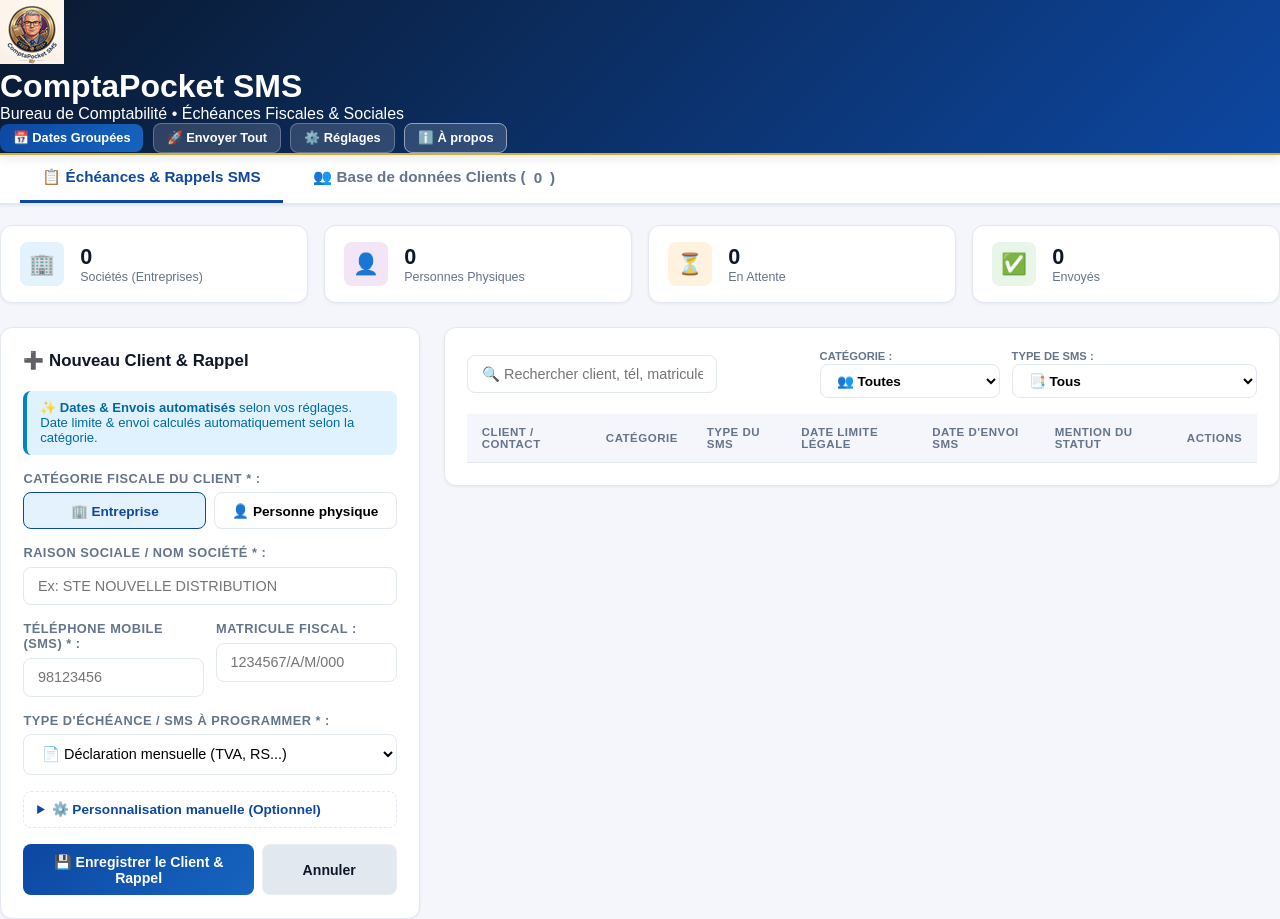
==== pwa/index.html @ 8fafc1f5 "Initial release v1.0.0: ComptaPocket SMS with auto-updates, database backup/restore, clean UI badges" ====
<!DOCTYPE html>
<html lang="fr">
<head>
  <meta charset="UTF-8">
  <meta name="viewport" content="width=device-width, initial-scale=1.0">
  <title>ComptaPocket SMS - Rappels Déclarations & Cotisations</title>
  <meta name="description" content="Application de gestion des échéances fiscales et cotisations CNSS pour bureaux de comptables. Envoi automatique de SMS de rappel aux dates légales fixées.">
  <link rel="icon" type="image/png" href="favicon.png">
  <link rel="manifest" href="manifest.json">
  <meta name="theme-color" content="#0d47a1">
  <link rel="stylesheet" href="styles.css">
  <link rel="apple-touch-icon" href="icons/icon-192.png">
</head>
<body>
  <div class="app-container">
    <!-- Header -->
    <header class="app-header">
      <div class="header-brand">
        <img src="favicon.png" alt="Logo ComptaPocket SMS" class="header-logo">
        <div>
          <h1>ComptaPocket SMS</h1>
          <p id="header-cabinet-name">Bureau de Comptabilité • Échéances Fiscales & Sociales</p>
        </div>
      </div>
      <div class="header-actions">
        <button id="btn-batch-modal" class="btn btn-sm btn-primary" title="Modifier dates d'envoi collectivement">
          📅 Dates Groupées
        </button>
        <button id="btn-send-all" class="btn btn-sm btn-secondary" title="Envoyer tous les SMS en attente">
          🚀 Envoyer Tout
        </button>
        <button id="btn-open-settings" class="btn btn-sm btn-secondary" title="Paramètres du Cabinet">
          ⚙️ Réglages
        </button>
        <button id="btn-open-about" class="btn btn-sm btn-secondary" title="À propos de ComptaPocket SMS" style="border:1px solid #94a3b8;">
          ℹ️ À propos
        </button>
      </div>
    </header>

    <!-- Navigation Tabs Principaux -->
    <nav class="nav-tabs">
      <button class="nav-tab active" id="tab-btn-reminders" onclick="switchMainTab('reminders')">
        📋 Échéances & Rappels SMS
      </button>
      <button class="nav-tab" id="tab-btn-database" onclick="switchMainTab('database')">
        👥 Base de données Clients (<span id="tab-client-count">0</span>)
      </button>
    </nav>

    <!-- ======================================================== -->
    <!-- VUE 1 : ÉCHÉANCES & RAPPELS SMS (Tableau de bord & Envois) -->
    <!-- ======================================================== -->
    <div id="view-reminders">
      <!-- Overview Stats -->
      <section class="stats-grid">
        <div class="stat-card">
          <div class="stat-icon blue">🏢</div>
          <div class="stat-data">
            <h3 id="stat-companies">0</h3>
            <p>Sociétés (Entreprises)</p>
          </div>
        </div>

        <div class="stat-card">
          <div class="stat-icon purple">👤</div>
          <div class="stat-data">
            <h3 id="stat-persons">0</h3>
            <p>Personnes Physiques</p>
          </div>
        </div>

        <div class="stat-card">
          <div class="stat-icon orange">⏳</div>
          <div class="stat-data">
            <h3 id="stat-pending">0</h3>
            <p>En Attente</p>
          </div>
        </div>

        <div class="stat-card">
          <div class="stat-icon green">✅</div>
          <div class="stat-data">
            <h3 id="stat-sent">0</h3>
            <p>Envoyés</p>
          </div>
        </div>
      </section>

      <!-- App Main Grid -->
      <div class="app-grid">
        <!-- Left: Form Card -->
        <section class="card">
          <h2 class="card-title" id="form-title">➕ Nouveau Client & Rappel</h2>

          <!-- Badge Automatisation -->
          <div class="auto-dates-badge" style="background:#e0f2fe; color:#0369a1; padding:0.6rem 0.8rem; border-radius:8px; font-size:0.82rem; margin-bottom:1rem; border-left:4px solid #0284c7;">
            ✨ <strong>Dates & Envois automatisés</strong> selon vos réglages.<br>
            <span id="auto-dates-summary">Date limite & envoi calculés automatiquement selon la catégorie.</span>
          </div>

          <form id="reminder-form">
            <input type="hidden" id="edit-id" value="">

            <!-- Catégorie Fiscale -->
            <div class="form-group">
              <label>Catégorie Fiscale du client * :</label>
              <div class="category-toggle">
                <button type="button" class="category-btn active" id="btn-cat-entreprise" onclick="selectCategory('ENTREPRISE')">
                  🏢 Entreprise
                </button>
                <button type="button" class="category-btn" id="btn-cat-physique" onclick="selectCategory('PERSONNE_PHYSIQUE')">
                  👤 Personne physique
                </button>
              </div>
              <input type="hidden" id="client-category" value="ENTREPRISE">
            </div>

            <!-- Nom Client -->
            <div class="form-group">
              <label for="client-name" id="label-client-name">Raison Sociale / Nom Société * :</label>
              <input type="text" id="client-name" class="form-control" placeholder="Ex: STE NOUVELLE DISTRIBUTION" required>
            </div>

            <!-- Téléphone Mobile & Matricule -->
            <div class="form-row">
              <div class="form-group">
                <label for="client-phone">Téléphone Mobile (SMS) * :</label>
                <input type="tel" id="client-phone" class="form-control" placeholder="98123456" required>
              </div>
              <div class="form-group">
                <label for="client-taxid">Matricule Fiscal :</label>
                <input type="text" id="client-taxid" class="form-control" placeholder="1234567/A/M/000">
              </div>
            </div>

            <!-- Type d'échéance -->
            <div class="form-group">
              <label for="reminder-type">Type d'Échéance / SMS à programmer * :</label>
              <select id="reminder-type" class="form-control" onchange="onTypeOrCategoryChanged()">
                <option value="DECLARATION_MENSUELLE" selected>📄 Déclaration mensuelle (TVA, RS...)</option>
                <option value="CNSS">🛡️ Cotisations CNSS (Trimestrielle)</option>
                <option value="ACOMPTES_PROVISIONNELS">💰 Acomptes provisionnels</option>
                <option value="PACK_COMPLET">⭐ Pack Complet (Mensuelle + CNSS + Acomptes)</option>
                <option value="AUTRE">📌 Autre échéance / rappel</option>
              </select>
            </div>

            <!-- Personnalisation manuelle pliable (Optionnel) -->
            <details id="manual-options-details" style="margin-top:0.75rem; border:1px dashed var(--border); padding:0.6rem 0.8rem; border-radius:8px;">
              <summary style="font-size:0.85rem; font-weight:600; color:var(--primary); cursor:pointer;">
                ⚙️ Personnalisation manuelle (Optionnel)
              </summary>

              <!-- Date limite légale & Date d'envoi SMS -->
              <div class="form-row" style="margin-top:0.6rem;">
                <div class="form-group">
                  <label for="due-date">Date Limite Légale :</label>
                  <input type="date" id="due-date" class="form-control" onchange="onDueDateChanged()">
                </div>
                <div class="form-group">
                  <label for="send-date">Date d'Envoi SMS :</label>
                  <input type="date" id="send-date" class="form-control">
                </div>
              </div>

              <div class="form-row">
                <div class="form-group">
                  <label for="send-time">Heure d'Envoi :</label>
                  <input type="time" id="send-time" class="form-control" value="09:00">
                </div>
                <div class="form-group">
                  <label for="client-email">Email (optionnel) :</label>
                  <input type="email" id="client-email" class="form-control" placeholder="client@domaine.com">
                </div>
              </div>

              <!-- SMS Preview -->
              <div class="form-group" style="margin-top:0.5rem;">
                <div class="sms-preview-card">
                  <div class="sms-preview-header">
                    <span>Aperçu du SMS</span>
                    <span id="sms-char-count">0 caractères</span>
                  </div>
                  <textarea id="sms-text" class="form-control" rows="3" style="background:#1e293b; color:#fff; border:none; resize:vertical; font-size:0.85rem;"></textarea>
                </div>
              </div>
            </details>

            <div style="display: flex; gap: 0.5rem; margin-top: 1rem;">
              <button type="submit" id="btn-submit" class="btn btn-primary" style="flex: 2;">
                💾 Enregistrer le Client & Rappel
              </button>
              <button type="button" id="btn-reset-form" class="btn btn-secondary" style="flex: 1; color: var(--text-main); background: #e2e8f0;">
                Annuler
              </button>
            </div>
          </form>
        </section>

        <!-- Right: Clients List & Table -->
        <section class="card">
          <div class="table-toolbar">
            <input type="text" id="search-input" class="form-control" placeholder="🔍 Rechercher client, tél, matricule..." style="max-width: 250px;">

            <!-- Menus Déroulants : Catégorie & Type de Déclaration -->
            <div style="display: flex; gap: 0.75rem; align-items: center; flex-wrap: wrap;">
              <div style="display:flex; flex-direction:column; gap:2px;">
                <label for="filter-category" style="font-size:0.7rem; font-weight:700; color:var(--text-muted); text-transform:uppercase;">Catégorie :</label>
                <select id="filter-category" class="form-control" style="padding:0.45rem 0.75rem; font-size:0.85rem; font-weight:600; min-width:180px;" onchange="onCategoryFilterChanged(this.value)">
                  <option value="ALL" selected>👥 Toutes</option>
                  <option value="ENTREPRISE">🏢 Sociétés</option>
                  <option value="PERSONNE_PHYSIQUE">👤 Pers. physiques</option>
                </select>
              </div>

              <div style="display:flex; flex-direction:column; gap:2px;">
                <label for="filter-type" style="font-size:0.7rem; font-weight:700; color:var(--text-muted); text-transform:uppercase;">Type de SMS :</label>
                <select id="filter-type" class="form-control" style="padding:0.45rem 0.75rem; font-size:0.85rem; font-weight:600; min-width:210px;" onchange="onTypeFilterChanged(this.value)">
                  <option value="ALL" selected>📑 Tous</option>
                  <option value="DECLARATION_MENSUELLE">📄 DM - Déclaration mensuelle</option>
                  <option value="CNSS">🛡️ Cotisations CNSS</option>
                  <option value="ACOMPTES_PROVISIONNELS">💰 AP - Acompte provisionnel</option>
                  <option value="AUTRE">📌 Autre</option>
                </select>
              </div>
            </div>
          </div>

          <div class="table-container">
            <table class="clients-table">
              <thead>
                <tr>
                  <th>Client / Contact</th>
                  <th>Catégorie</th>
                  <th>Type du SMS</th>
                  <th>Date Limite Légale</th>
                  <th>Date d'Envoi SMS</th>
                  <th>Mention du Statut</th>
                  <th>Actions</th>
                </tr>
              </thead>
              <tbody id="clients-table-body">
                <!-- Dynamically populated via app.js -->
              </tbody>
            </table>
          </div>
        </section>
      </div>
    </div>

    <!-- ======================================================== -->
    <!-- VUE 2 : BASE DE DONNÉES DES CLIENTS (Consultation & Édition) -->
    <!-- ======================================================== -->
    <div id="view-database" style="display: none;">
      <!-- Stats Base Clients -->
      <section class="stats-grid" style="margin-bottom: 1.25rem;">
        <div class="stat-card">
          <div class="stat-icon blue">👥</div>
          <div class="stat-data">
            <h3 id="db-stat-total">0</h3>
            <p>Total Clients Enregistrés</p>
          </div>
        </div>
        <div class="stat-card">
          <div class="stat-icon blue">🏢</div>
          <div class="stat-data">
            <h3 id="db-stat-companies">0</h3>
            <p>Sociétés / Entreprises</p>
          </div>
        </div>
        <div class="stat-card">
          <div class="stat-icon purple">👤</div>
          <div class="stat-data">
            <h3 id="db-stat-persons">0</h3>
            <p>Personnes Physiques</p>
          </div>
        </div>
      </section>

      <!-- Barre d'outils et recherche -->
      <section class="card">
        <div style="display: flex; justify-content: space-between; align-items: center; flex-wrap: wrap; gap: 1rem; margin-bottom: 1rem;">
          <div style="display: flex; gap: 0.75rem; align-items: center; flex-wrap: wrap; flex: 1;">
            <input type="text" id="db-search-input" class="form-control" placeholder="🔍 Rechercher dans la base (Nom, téléphone, matricule fiscal, email...)" style="max-width: 380px;">
            <div style="display: flex; gap: 0.5rem;">
              <button class="btn btn-sm btn-secondary active" id="btn-db-filter-all" onclick="setDbCategoryFilter('ALL')">Tous</button>
              <button class="btn btn-sm btn-secondary" id="btn-db-filter-ent" onclick="setDbCategoryFilter('ENTREPRISE')">🏢 Sociétés</button>
              <button class="btn btn-sm btn-secondary" id="btn-db-filter-phy" onclick="setDbCategoryFilter('PERSONNE_PHYSIQUE')">👤 Personnes physiques</button>
            </div>
          </div>
          <button class="btn btn-primary" onclick="openAddClientModal()">
            ➕ Nouveau Client dans la Base
          </button>
        </div>

        <!-- Table de la base de données clients -->
        <div class="table-container">
          <table class="client-db-table">
            <thead>
              <tr>
                <th>Raison Sociale / Nom</th>
                <th>Catégorie</th>
                <th>Téléphone Mobile</th>
                <th>Matricule Fiscal</th>
                <th>Email</th>
                <th>Échéances & Rappels Associés (Type SMS & Mention)</th>
                <th>Actions</th>
              </tr>
            </thead>
            <tbody id="db-table-body">
              <!-- Dynamically populated via app.js -->
            </tbody>
          </table>
        </div>
      </section>
    </div>
  </div>

  <!-- Modal: Modification Collective des Dates -->
  <div id="batch-modal" class="modal-overlay">
    <div class="modal-content">
      <div class="modal-header">
        <h3>📅 Modification Collective des Dates d'Envoi</h3>
        <button onclick="closeBatchModal()" style="background:none; border:none; font-size:1.3rem; cursor:pointer;">&times;</button>
      </div>
      <div class="modal-body">
        <p style="font-size: 0.9rem; color: var(--text-muted); margin-bottom: 1rem;">
          Modifiez simultanément la date d'envoi du SMS pour tous vos clients ou selon leur catégorie fiscale.
        </p>

        <div class="form-group">
          <label>1. Catégorie ciblée :</label>
          <div style="display: flex; gap: 1rem; margin-top: 0.4rem;">
            <label style="display:flex; align-items:center; gap:0.4rem; cursor:pointer;">
              <input type="radio" name="batch-target" value="ALL" checked>
              <strong>Tous les clients</strong>
            </label>
            <label style="display:flex; align-items:center; gap:0.4rem; cursor:pointer;">
              <input type="radio" name="batch-target" value="ENTREPRISE">
              🏢 Sociétés uniquement
            </label>
            <label style="display:flex; align-items:center; gap:0.4rem; cursor:pointer;">
              <input type="radio" name="batch-target" value="PERSONNE_PHYSIQUE">
              👤 Personnes uniquement
            </label>
          </div>
        </div>

        <hr style="margin: 1rem 0; border: none; border-top: 1px solid var(--border);">

        <div class="form-group">
          <label>2. Méthode d'ajustement :</label>
          <div class="category-toggle">
            <button type="button" class="category-btn active" id="btn-batch-mode-exact" onclick="setBatchMode('EXACT')">Date Fixe</button>
            <button type="button" class="category-btn" id="btn-batch-mode-shift" onclick="setBatchMode('SHIFT')">Décaler (+/- Jours)</button>
          </div>
        </div>

        <div id="batch-exact-fields" class="form-row">
          <div class="form-group">
            <label for="batch-date">Nouvelle Date d'Envoi :</label>
            <input type="date" id="batch-date" class="form-control">
          </div>
          <div class="form-group">
            <label for="batch-time">Heure d'Envoi :</label>
            <input type="time" id="batch-time" class="form-control" value="09:00">
          </div>
        </div>

        <div id="batch-shift-fields" class="form-group" style="display:none;">
          <label for="batch-shift-days">Nombre de jours à décaler :</label>
          <input type="number" id="batch-shift-days" class="form-control" value="1" placeholder="+1, +2, -1">
          <small style="color:var(--text-muted);">Exemple : +2 pour reporter de 2 jours, -1 pour avancer d'1 jour.</small>
        </div>
      </div>
      <div class="modal-footer">
        <button type="button" class="btn btn-secondary" onclick="closeBatchModal()" style="color:var(--text-main); background:#e2e8f0;">Annuler</button>
        <button type="button" class="btn btn-primary" onclick="applyBatchDate()">Appliquer la Modification</button>
      </div>
    </div>
  </div>

  <!-- Modal: Édition / Modification d'un Client dans la Base -->
  <div id="modal-edit-client" class="modal-overlay">
    <div class="modal-content">
      <div class="modal-header">
        <h3 id="modal-client-title">✏️ Modifier les données du Client</h3>
        <button onclick="closeEditClientModal()" style="background:none; border:none; font-size:1.3rem; cursor:pointer;">&times;</button>
      </div>
      <div class="modal-body">
        <input type="hidden" id="edit-client-orig-id">
        <input type="hidden" id="edit-client-orig-name">
        <input type="hidden" id="edit-client-orig-phone">

        <div class="form-group">
          <label for="edit-client-name">Nom / Raison Sociale * :</label>
          <input type="text" id="edit-client-name" class="form-control" required>
        </div>

        <div class="form-group">
          <label>Catégorie Fiscale * :</label>
          <div class="category-toggle">
            <button type="button" class="category-btn" id="btn-edit-cat-ent" onclick="setEditClientCategory('ENTREPRISE')">🏢 Entreprise</button>
            <button type="button" class="category-btn" id="btn-edit-cat-phy" onclick="setEditClientCategory('PERSONNE_PHYSIQUE')">👤 Personne physique</button>
          </div>
          <input type="hidden" id="edit-client-category" value="ENTREPRISE">
        </div>

        <div class="form-row">
          <div class="form-group">
            <label for="edit-client-phone">Téléphone Mobile (SMS) * :</label>
            <input type="tel" id="edit-client-phone" class="form-control" required>
          </div>
          <div class="form-group">
            <label for="edit-client-taxid">Matricule Fiscal :</label>
            <input type="text" id="edit-client-taxid" class="form-control">
          </div>
        </div>

        <div class="form-row">
          <div class="form-group">
            <label for="edit-client-email">Email :</label>
            <input type="email" id="edit-client-email" class="form-control">
          </div>
          <div class="form-group">
            <label for="edit-client-address">Adresse :</label>
            <input type="text" id="edit-client-address" class="form-control">
          </div>
        </div>

        <div class="form-group">
          <label for="edit-client-notes">Notes internes :</label>
          <textarea id="edit-client-notes" class="form-control" rows="2" placeholder="Informations complémentaires..."></textarea>
        </div>
      </div>
      <div class="modal-footer">
        <button type="button" class="btn btn-secondary" onclick="closeEditClientModal()" style="color:var(--text-main); background:#e2e8f0;">Annuler</button>
        <button type="button" class="btn btn-primary" onclick="saveClientFromModal()">Enregistrer les Modifications</button>
      </div>
    </div>
  </div>

  <!-- Modal: Paramètres du Cabinet -->
  <div id="settings-modal" class="modal-overlay">
    <div class="modal-content">
      <div class="modal-header">
        <h3>⚙️ Paramètres ComptaPocket</h3>
        <button onclick="closeSettingsModal()" style="background:none; border:none; font-size:1.3rem; cursor:pointer;">&times;</button>
      </div>
      <div class="modal-body">
        <!-- Option Automatisation -->
        <div class="form-group" style="background:#e0f2fe; padding:0.75rem; border-radius:8px; display:flex; align-items:center; justify-content:space-between; margin-bottom:1rem; border-left:4px solid #0284c7;">
          <div>
            <strong style="color:#0369a1;">Automatiser l'envoi des SMS</strong><br>
            <small style="color:#0369a1;">Envoie automatiquement les SMS aux dates fixées ci-dessous.</small>
          </div>
          <input type="checkbox" id="setting-auto-send" checked style="transform:scale(1.3); cursor:pointer;">
        </div>

        <div class="form-group">
          <label for="setting-cabinet-name">Nom du Bureau Comptable :</label>
          <input type="text" id="setting-cabinet-name" class="form-control" placeholder="Bureau de Comptabilité">
        </div>

        <div class="form-group">
          <label for="setting-cabinet-phone">Téléphone de Contact :</label>
          <input type="text" id="setting-cabinet-phone" class="form-control" placeholder="71000000">
        </div>

        <hr style="margin: 1rem 0; border: none; border-top: 1px solid var(--border);">
        <strong style="font-size:0.9rem; color:var(--primary);">Échéances Fixes Légales :</strong>

        <div class="form-row" style="margin-top:0.5rem;">
          <div class="form-group">
            <label for="setting-due-entreprise">Jour limite Sociétés :</label>
            <input type="number" id="setting-due-entreprise" class="form-control" value="28">
          </div>
          <div class="form-group">
            <label for="setting-due-physique">Jour limite Personnes :</label>
            <input type="number" id="setting-due-physique" class="form-control" value="15">
          </div>
        </div>

        <div class="form-row">
          <div class="form-group">
            <label for="setting-due-cnss">Jour limite CNSS (Trimestrielle) :</label>
            <input type="number" id="setting-due-cnss" class="form-control" value="15">
          </div>
          <div class="form-group">
            <label for="setting-days-before">Rappel avant échéance (jours) :</label>
            <input type="number" id="setting-days-before" class="form-control" value="3">
          </div>
        </div>

        <div class="form-row">
          <div class="form-group">
            <label for="setting-acomptes-entreprise">Jour Acomptes Sociétés :</label>
            <input type="number" id="setting-acomptes-entreprise" class="form-control" value="28">
          </div>
          <div class="form-group">
            <label for="setting-acomptes-physique">Jour Acomptes Personnes :</label>
            <input type="number" id="setting-acomptes-physique" class="form-control" value="25">
          </div>
        </div>

        <div class="form-group" style="margin-top:0.8rem;">
          <button type="button" class="btn btn-secondary" onclick="realignAllClientsWithFixedSettings()" style="width:100%; border:1px solid #0d47a1; color:#0d47a1;">
            🔄 Réaligner tous les clients sur ces dates
          </button>
        </div>

        <hr style="margin: 1rem 0; border: none; border-top: 1px solid var(--border);">
        <strong style="font-size:0.9rem; color:var(--primary);">💾 Sauvegarde & Restauration de la Base Clients :</strong>
        <p style="font-size:0.8rem; color:var(--text-muted); margin-top:0.3rem;">Exportez tous vos clients et leurs échéances dans un fichier JSON ou restaurez une sauvegarde précédente.</p>
        <div style="display:flex; gap:0.6rem; margin-top:0.6rem;">
          <button type="button" class="btn btn-primary" onclick="exportDatabaseFile()" style="flex:1;">
            💾 Sauvegarder la Base
          </button>
          <button type="button" class="btn btn-secondary" onclick="document.getElementById('file-restore-db').click()" style="flex:1; border:1px solid var(--border);">
            📥 Restaurer la Base
          </button>
          <input type="file" id="file-restore-db" accept=".json" style="display:none;" onchange="importDatabaseFile(event)">
        </div>

        <hr style="margin: 1rem 0; border: none; border-top: 1px solid var(--border);">
        <strong style="font-size:0.9rem; color:var(--primary);">ℹ️ À propos & Mises à jour :</strong>
        <p style="font-size:0.8rem; color:var(--text-muted); margin-top:0.3rem;">Version 1.0.0 (Build 1) • Vérifiez les mises à jour et téléchargez l'APK officiel Android hébergé sur GitHub.</p>
        <button type="button" class="btn btn-secondary" onclick="openAboutModal()" style="width:100%; margin-top:0.5rem; border:1px solid #0d47a1; color:#0d47a1;">
          ℹ️ Ouvrir À propos & Vérifier les Mises à jour
        </button>

        <hr style="margin: 1rem 0; border: none; border-top: 1px solid var(--border);">
        <strong style="font-size:0.9rem; color:var(--primary);">Modèles des SMS :</strong>

        <div class="form-group" style="margin-top:0.5rem;">
          <label for="setting-template-mensuelle">Modèle Déclaration Mensuelle :</label>
          <textarea id="setting-template-mensuelle" class="form-control" rows="2"></textarea>
        </div>

        <div class="form-group">
          <label for="setting-template-cnss">Modèle Cotisations CNSS :</label>
          <textarea id="setting-template-cnss" class="form-control" rows="2"></textarea>
        </div>

        <div class="form-group">
          <label for="setting-template-acomptes">Modèle Acomptes Provisionnels :</label>
          <textarea id="setting-template-acomptes" class="form-control" rows="2"></textarea>
        </div>
      </div>
      <div class="modal-footer">
        <button type="button" class="btn btn-secondary" onclick="closeSettingsModal()" style="color:var(--text-main); background:#e2e8f0;">Annuler</button>
        <button type="button" class="btn btn-primary" onclick="saveSettings()">Enregistrer les Réglages</button>
      </div>
    </div>
  </div>

  <!-- Modal À propos & Mises à jour -->
  <div id="about-modal" class="modal" style="display:none; position:fixed; top:0; left:0; width:100%; height:100%; background:rgba(0,0,0,0.5); z-index:9999; align-items:center; justify-content:center;">
    <div class="modal-content" style="max-width:480px; width:90%; background:white; border-radius:12px; overflow:hidden; box-shadow:0 10px 25px rgba(0,0,0,0.2); text-align:center;">
      <div class="modal-header" style="background:#f8fafc; border-bottom:1px solid #e2e8f0; padding:1rem 1.25rem; display:flex; justify-content:space-between; align-items:center;">
        <h3 style="margin:0; font-size:1.1rem; color:#0f172a;">À propos de ComptaPocket SMS</h3>
        <button class="modal-close" onclick="closeAboutModal()" style="background:none; border:none; font-size:1.4rem; cursor:pointer; color:#64748b;">&times;</button>
      </div>
      <div class="modal-body" style="padding:1.5rem 1.25rem;">
        <img src="favicon.png" alt="Logo" style="width:72px; height:72px; border-radius:50%; margin-bottom:0.75rem; box-shadow:0 4px 10px rgba(0,0,0,0.15);">
        <h2 style="font-size:1.3rem; margin:0.2rem 0; color:#0d47a1;">ComptaPocket SMS</h2>
        <span class="badge" style="background:#e0f2fe; color:#0369a1; font-weight:600; padding:0.25rem 0.6rem; border-radius:20px; font-size:0.8rem;">
          Version 1.0.0 (Build 1)
        </span>
        <p style="font-size:0.85rem; color:#64748b; margin:0.8rem 0; line-height:1.4;">
          Solution d'automatisation des déclarations mensuelles (DM), cotisations CNSS et acomptes provisionnels (AP) pour cabinets de comptabilité et d'expertise comptable.
        </p>

        <div id="update-status-box" style="margin:1rem 0; padding:0.75rem; border-radius:8px; background:#f8fafc; border:1px solid #e2e8f0; font-size:0.85rem;">
          <div id="update-status-text">✅ Votre application est à jour.</div>
          <button id="btn-check-update" class="btn btn-sm btn-secondary" onclick="checkGitHubUpdate()" style="margin-top:0.6rem; width:100%; border:1px solid #cbd5e1;">
            🔄 Vérifier les mises à jour sur GitHub
          </button>
        </div>

        <div style="display:flex; flex-direction:column; gap:0.6rem; margin-top:1rem;">
          <a href="https://github.com/bkhmondocteur/comptapocket-sms/releases/download/v1.0.0/ComptaPocket-SMS.apk" class="btn btn-primary" style="text-decoration:none; display:inline-flex; align-items:center; justify-content:center; gap:0.5rem; padding:0.6rem;">
            📥 Télécharger l'application Android (APK)
          </a>
          <a href="https://github.com/bkhmondocteur/comptapocket-sms" target="_blank" class="btn btn-secondary" style="text-decoration:none; display:inline-flex; align-items:center; justify-content:center; gap:0.5rem; border:1px solid #cbd5e1; padding:0.6rem;">
            🌐 Consulter le projet GitHub
          </a>
        </div>
      </div>
      <div class="modal-footer" style="background:#f8fafc; border-top:1px solid #e2e8f0; padding:0.75rem 1.25rem; text-align:center;">
        <button type="button" class="btn btn-secondary" onclick="closeAboutModal()" style="min-width:120px; border:1px solid #cbd5e1;">Fermer</button>
      </div>
    </div>
  </div>

  <script src="app.js"></script>
</body>
</html>
---- pwa/styles.css ----
:root {
  --primary: #0d47a1;
  --primary-hover: #1565c0;
  --primary-light: #e3f2fd;
  --secondary: #d4af37;
  --secondary-hover: #c59b27;
  --accent: #2e7d32;
  --accent-light: #e8f5e9;
  --danger: #d32f2f;
  --danger-light: #ffebee;
  --warning: #e65100;
  --warning-light: #fff3e0;
  --background: #f4f6fb;
  --surface: #ffffff;
  --text-main: #0f172a;
  --text-muted: #64748b;
  --border: #e2e8f0;
  --border-focus: #1976d2;
  --radius-sm: 8px;
  --radius-md: 12px;
  --radius-lg: 16px;
  --shadow-sm: 0 1px 3px rgba(0,0,0,0.06);
  --shadow-md: 0 4px 10px rgba(0,0,0,0.08);
  --shadow-lg: 0 12px 24px rgba(0,0,0,0.12);
}

* {
  box-sizing: border-box;
  margin: 0;
  padding: 0;
  font-family: -apple-system, BlinkMacSystemFont, "Segoe UI", Roboto, Helvetica, Arial, sans-serif;
}

body {
  background-color: var(--background);
  color: var(--text-main);
  min-height: 100vh;
  display: flex;
  flex-direction: column;
}

/* Header */
header {
  background: linear-gradient(135deg, #0a192f 0%, #0d47a1 100%);
  color: white;
  border-bottom: 2px solid var(--secondary);
  position: sticky;
  top: 0;
  z-index: 40;
  box-shadow: var(--shadow-md);
}

.header-container {
  max-width: 1280px;
  margin: 0 auto;
  padding: 0.85rem 1.25rem;
  display: flex;
  justify-content: space-between;
  align-items: center;
  flex-wrap: wrap;
  gap: 1rem;
}

.brand {
  display: flex;
  align-items: center;
  gap: 0.85rem;
  text-decoration: none;
  color: inherit;
}

.brand-icon {
  width: 46px;
  height: 46px;
  border-radius: 50%;
  border: 2px solid var(--secondary);
  box-shadow: 0 0 10px rgba(212, 175, 55, 0.4);
}

.brand-text h1 {
  font-size: 1.25rem;
  font-weight: 800;
  letter-spacing: 0.5px;
}

.brand-text span {
  font-size: 0.8rem;
  color: #cbd5e1;
}

.header-actions {
  display: flex;
  align-items: center;
  gap: 0.6rem;
  flex-wrap: wrap;
}

.status-pill {
  display: inline-flex;
  align-items: center;
  gap: 6px;
  padding: 5px 12px;
  border-radius: 20px;
  font-size: 0.78rem;
  font-weight: 600;
  background: rgba(255, 255, 255, 0.15);
  border: 1px solid rgba(255, 255, 255, 0.25);
  color: #f8fafc;
}

.status-dot {
  width: 8px;
  height: 8px;
  border-radius: 50%;
  background-color: #22c55e;
}

.btn {
  display: inline-flex;
  align-items: center;
  justify-content: center;
  gap: 0.4rem;
  padding: 0.6rem 1.1rem;
  font-size: 0.88rem;
  font-weight: 600;
  border-radius: var(--radius-sm);
  border: none;
  cursor: pointer;
  transition: all 0.2s ease;
  text-decoration: none;
}

.btn-primary {
  background: linear-gradient(135deg, #0d47a1 0%, #1565c0 100%);
  color: white;
}
.btn-primary:hover {
  filter: brightness(1.1);
  transform: translateY(-1px);
}

.btn-gold {
  background: linear-gradient(135deg, #d4af37 0%, #b8860b 100%);
  color: #0b1329;
  font-weight: 700;
}
.btn-gold:hover {
  filter: brightness(1.1);
}

.btn-secondary {
  background-color: rgba(255, 255, 255, 0.15);
  color: white;
  border: 1px solid rgba(255, 255, 255, 0.25);
}
.btn-secondary:hover {
  background-color: rgba(255, 255, 255, 0.25);
}

.btn-sm {
  padding: 0.4rem 0.8rem;
  font-size: 0.8rem;
}

/* Main Layout */
main {
  max-width: 1280px;
  margin: 0 auto;
  padding: 1.5rem 1.25rem;
  flex: 1;
  width: 100%;
}

/* Stats */
.stats-grid {
  display: grid;
  grid-template-columns: repeat(auto-fit, minmax(180px, 1fr));
  gap: 1rem;
  margin-bottom: 1.5rem;
}

.stat-card {
  background: var(--surface);
  border: 1px solid var(--border);
  border-radius: var(--radius-md);
  padding: 1rem 1.2rem;
  display: flex;
  align-items: center;
  gap: 1rem;
  box-shadow: var(--shadow-sm);
}

.stat-icon {
  width: 44px;
  height: 44px;
  border-radius: var(--radius-sm);
  display: flex;
  align-items: center;
  justify-content: center;
  font-size: 1.3rem;
}
.stat-icon.blue { background: var(--primary-light); color: var(--primary); }
.stat-icon.purple { background: #f3e5f5; color: #7b1fa2; }
.stat-icon.orange { background: var(--warning-light); color: var(--warning); }
.stat-icon.green { background: var(--accent-light); color: var(--accent); }

.stat-data h3 {
  font-size: 1.35rem;
  font-weight: 800;
}
.stat-data p {
  font-size: 0.78rem;
  color: var(--text-muted);
}

/* App Grid */
.app-grid {
  display: grid;
  grid-template-columns: 420px 1fr;
  gap: 1.5rem;
  align-items: start;
}

@media (max-width: 960px) {
  .app-grid {
    grid-template-columns: 1fr;
  }
}

.card {
  background: var(--surface);
  border: 1px solid var(--border);
  border-radius: var(--radius-md);
  padding: 1.4rem;
  box-shadow: var(--shadow-sm);
}

.card-title {
  font-size: 1.05rem;
  font-weight: 700;
  margin-bottom: 1.2rem;
  display: flex;
  align-items: center;
  gap: 0.5rem;
}

/* Form */
.form-group {
  margin-bottom: 1rem;
}

.form-group label {
  display: block;
  font-size: 0.8rem;
  font-weight: 600;
  color: var(--text-muted);
  margin-bottom: 0.4rem;
  text-transform: uppercase;
  letter-spacing: 0.5px;
}

.form-control {
  width: 100%;
  padding: 0.65rem 0.85rem;
  border: 1px solid var(--border);
  border-radius: var(--radius-sm);
  font-size: 0.9rem;
  background-color: #fff;
  transition: border-color 0.2s;
}
.form-control:focus {
  outline: none;
  border-color: var(--border-focus);
  box-shadow: 0 0 0 3px rgba(13, 71, 161, 0.15);
}

/* Category Segment */
.category-toggle {
  display: flex;
  gap: 0.5rem;
  margin-bottom: 1rem;
}
.category-btn {
  flex: 1;
  padding: 0.6rem;
  border: 1.5px solid var(--border);
  background: var(--surface);
  border-radius: var(--radius-sm);
  font-size: 0.85rem;
  font-weight: 600;
  cursor: pointer;
  display: flex;
  align-items: center;
  justify-content: center;
  gap: 0.4rem;
  transition: all 0.2s;
}
.category-btn.active {
  border-color: var(--primary);
  background: var(--primary-light);
  color: var(--primary);
}

.form-row {
  display: grid;
  grid-template-columns: 1fr 1fr;
  gap: 0.75rem;
}

/* SMS Preview */
.sms-preview-card {
  background: #0f172a;
  color: #e2e8f0;
  border-radius: var(--radius-sm);
  padding: 0.85rem;
  margin-top: 1rem;
  border-left: 3px solid var(--secondary);
}
.sms-preview-header {
  display: flex;
  justify-content: space-between;
  font-size: 0.75rem;
  color: #94a3b8;
  margin-bottom: 0.4rem;
  font-weight: 600;
}
.sms-preview-body {
  font-size: 0.83rem;
  line-height: 1.4;
  white-space: pre-wrap;
  word-break: break-word;
}

/* Table Controls */
.table-toolbar {
  display: flex;
  justify-content: space-between;
  align-items: center;
  flex-wrap: wrap;
  gap: 0.75rem;
  margin-bottom: 1rem;
}

.filters-row {
  display: flex;
  gap: 0.5rem;
  flex-wrap: wrap;
}

.filter-chip {
  padding: 0.35rem 0.75rem;
  font-size: 0.78rem;
  font-weight: 600;
  border-radius: 20px;
  border: 1px solid var(--border);
  background: var(--surface);
  cursor: pointer;
}
.filter-chip.active {
  background: var(--primary);
  color: white;
  border-color: var(--primary);
}

/* Table */
.table-container {
  overflow-x: auto;
}

table {
  width: 100%;
  border-collapse: collapse;
  text-align: left;
  font-size: 0.85rem;
}

th {
  background-color: var(--background);
  color: var(--text-muted);
  font-weight: 700;
  padding: 0.75rem 0.9rem;
  border-bottom: 1px solid var(--border);
  text-transform: uppercase;
  font-size: 0.72rem;
  letter-spacing: 0.5px;
}

td {
  padding: 0.85rem 0.9rem;
  border-bottom: 1px solid var(--border);
  vertical-align: middle;
}

tr:hover td {
  background-color: #f8fafc;
}

.badge {
  display: inline-flex;
  align-items: center;
  gap: 4px;
  padding: 3px 8px;
  border-radius: 12px;
  font-size: 0.72rem;
  font-weight: 700;
}
.badge-company { background: #e3f2fd; color: #1565c0; }
.badge-person { background: #f3e5f5; color: #7b1fa2; }
.badge-sent { background: #e8f5e9; color: #2e7d32; }
.badge-pending { background: #fff3e0; color: #e65100; }

.action-btns {
  display: flex;
  gap: 0.35rem;
}

/* Modal */
.modal-overlay {
  position: fixed;
  top: 0;
  left: 0;
  right: 0;
  bottom: 0;
  background: rgba(0, 0, 0, 0.6);
  backdrop-filter: blur(4px);
  display: none;
  align-items: center;
  justify-content: center;
  z-index: 100;
  padding: 1.25rem;
}
.modal-overlay.active {
  display: flex;
}

.modal-content {
  background: var(--surface);
  border-radius: var(--radius-md);
  max-width: 540px;
  width: 100%;
  max-height: 90vh;
  overflow-y: auto;
  box-shadow: var(--shadow-lg);
  border: 1px solid var(--border);
}

.modal-header {
  padding: 1.2rem 1.4rem;
  border-bottom: 1px solid var(--border);
  display: flex;
  justify-content: space-between;
  align-items: center;
}
.modal-header h3 {
  font-size: 1.15rem;
  font-weight: 700;
}
.modal-body {
  padding: 1.4rem;
}
.modal-footer {
  padding: 1rem 1.4rem;
  border-top: 1px solid var(--border);
  display: flex;
  justify-content: flex-end;
  gap: 0.75rem;
  background: var(--background);
}

/* Navigation Tabs */
.nav-tabs {
  display: flex;
  background: var(--surface);
  border-bottom: 2px solid var(--border);
  padding: 0 1.25rem;
  gap: 0.5rem;
  margin-bottom: 1.25rem;
  box-shadow: var(--shadow-sm);
}

.nav-tab {
  padding: 0.85rem 1.4rem;
  font-size: 0.95rem;
  font-weight: 700;
  color: var(--text-muted);
  background: none;
  border: none;
  border-bottom: 3px solid transparent;
  cursor: pointer;
  display: inline-flex;
  align-items: center;
  gap: 0.5rem;
  transition: all 0.2s ease;
}

.nav-tab:hover {
  color: var(--primary);
}

.nav-tab.active {
  color: var(--primary);
  border-bottom-color: var(--primary);
}

.badge-mensuelle { background: #e0f2fe; color: #0284c7; }
.badge-cnss { background: #e8f5e9; color: #166534; }
.badge-acomptes { background: #fef3c7; color: #b45309; }

/* Mention Badges */
.mention-badge {
  display: inline-flex;
  align-items: center;
  gap: 4px;
  padding: 4px 10px;
  border-radius: 14px;
  font-size: 0.75rem;
  font-weight: 800;
  text-transform: uppercase;
}
.mention-badge.sent {
  background: #2e7d32;
  color: #ffffff;
}
.mention-badge.pending {
  background: #e65100;
  color: #ffffff;
}

/* Client Database Screen */
.client-db-view {
  display: flex;
  flex-direction: column;
  gap: 1.25rem;
}

.client-db-table {
  width: 100%;
  border-collapse: collapse;
}

.client-db-table th,
.client-db-table td {
  padding: 0.85rem 1rem;
  text-align: left;
  border-bottom: 1px solid var(--border);
}

.client-db-table th {
  background: var(--background);
  color: var(--text-muted);
  font-size: 0.78rem;
  text-transform: uppercase;
  font-weight: 700;
}

.reminder-chip {
  display: inline-flex;
  align-items: center;
  gap: 4px;
  padding: 2px 8px;
  border-radius: 6px;
  font-size: 0.74rem;
  font-weight: 600;
  margin: 2px 3px 2px 0;
}
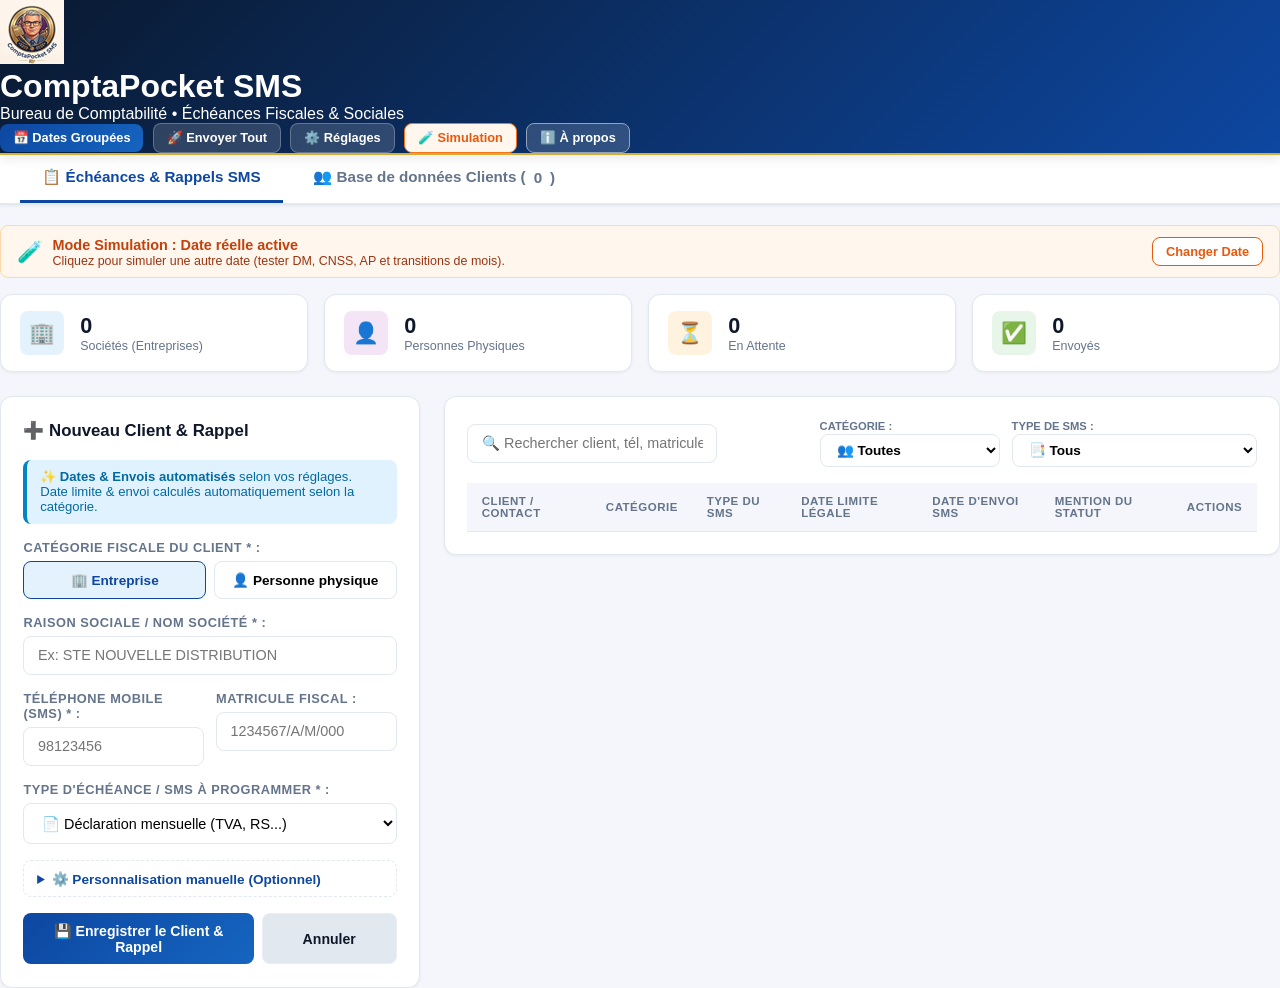
==== commit f412c636: "Release v1.0.1: Test version with Date Simulation Mode (DM, CNSS, AP) and in-app updates" ====
--- a/pwa/index.html
+++ b/pwa/index.html
@@ -32,6 +32,9 @@
         <button id="btn-open-settings" class="btn btn-sm btn-secondary" title="Paramètres du Cabinet">
           ⚙️ Réglages
         </button>
+        <button id="btn-open-simulation" class="btn btn-sm btn-secondary" title="Mode Test & Simulation de Date" style="border:1px solid #f97316; color:#ea580c; background:#fff7ed; font-weight:600;">
+          🧪 Simulation
+        </button>
         <button id="btn-open-about" class="btn btn-sm btn-secondary" title="À propos de ComptaPocket SMS" style="border:1px solid #94a3b8;">
           ℹ️ À propos
         </button>
@@ -52,6 +55,25 @@
     <!-- VUE 1 : ÉCHÉANCES & RAPPELS SMS (Tableau de bord & Envois) -->
     <!-- ======================================================== -->
     <div id="view-reminders">
+      <!-- Bandeau Simulation de Date -->
+      <div id="simulation-banner" style="background:#fff7ed; border:1px solid #fed7aa; border-radius:8px; padding:0.6rem 1rem; margin-bottom:1rem; display:flex; justify-content:space-between; align-items:center;">
+        <div style="display:flex; align-items:center; gap:0.6rem;">
+          <span style="font-size:1.3rem;">🧪</span>
+          <div>
+            <strong id="sim-banner-title" style="color:#c2410c; font-size:0.9rem;">Mode Simulation : Date réelle active</strong>
+            <div id="sim-banner-subtitle" style="font-size:0.78rem; color:#9a3412;">Cliquez pour simuler une autre date (tester DM, CNSS, AP et transitions de mois).</div>
+          </div>
+        </div>
+        <div style="display:flex; gap:0.5rem;">
+          <button type="button" class="btn btn-sm btn-outline" onclick="openSimulationModal()" style="border:1px solid #ea580c; color:#ea580c; background:white; font-size:0.8rem; font-weight:600;">
+            Changer Date
+          </button>
+          <button id="btn-reset-sim" type="button" class="btn btn-sm btn-secondary" onclick="resetSimulationDate()" style="display:none; font-size:0.8rem; background:#fee2e2; color:#b91c1c; font-weight:600;">
+            Réinitialiser
+          </button>
+        </div>
+      </div>
+
       <!-- Overview Stats -->
       <section class="stats-grid">
         <div class="stat-card">
@@ -555,6 +577,64 @@
     </div>
   </div>
 
+  <!-- Modal Mode Simulation de Date -->
+  <div id="simulation-modal" class="modal" style="display:none; position:fixed; top:0; left:0; width:100%; height:100%; background:rgba(0,0,0,0.5); z-index:9999; align-items:center; justify-content:center;">
+    <div class="modal-content" style="max-width:480px; width:92%; background:white; border-radius:12px; overflow:hidden; box-shadow:0 10px 25px rgba(0,0,0,0.2);">
+      <div class="modal-header" style="background:#fff7ed; border-bottom:1px solid #fed7aa; padding:1rem 1.25rem; display:flex; justify-content:space-between; align-items:center;">
+        <h3 style="margin:0; font-size:1.1rem; color:#9a3412;">🧪 Mode Test & Simulation de Date</h3>
+        <button class="modal-close" onclick="closeSimulationModal()" style="background:none; border:none; font-size:1.4rem; cursor:pointer; color:#9a3412;">&times;</button>
+      </div>
+      <div class="modal-body" style="padding:1.25rem;">
+        <div style="background:#f8fafc; border:1px solid #e2e8f0; border-radius:8px; padding:0.75rem; text-align:center; margin-bottom:1rem;">
+          <div id="sim-modal-status" style="font-weight:bold; font-size:0.85rem; color:#059669;">DATE RÉELLE DU SYSTÈME</div>
+          <div id="sim-modal-display-date" style="font-size:1.2rem; font-weight:800; color:#0f172a; margin-top:0.25rem;">--</div>
+        </div>
+
+        <p style="font-size:0.82rem; color:#64748b; margin-bottom:0.8rem;">
+          Modifiez la date du jour virtuelle pour tester le comportement de l'application selon la catégorie du client et les échéances (DM, CNSS, AP).
+        </p>
+
+        <div class="form-group">
+          <label for="sim-input-date" style="font-size:0.85rem; font-weight:600;">Sélectionner une date précise :</label>
+          <div style="display:flex; gap:0.5rem;">
+            <input type="date" id="sim-input-date" class="form-control" style="flex:1;">
+            <button type="button" class="btn btn-primary btn-sm" onclick="applyCustomSimDate()">Appliquer</button>
+          </div>
+        </div>
+
+        <div style="margin-top:1rem;">
+          <label style="font-size:0.85rem; font-weight:600; display:block; margin-bottom:0.4rem;">Sauts temporels rapides :</label>
+          <div style="display:flex; gap:0.4rem; margin-bottom:0.5rem;">
+            <button type="button" class="btn btn-sm btn-secondary" onclick="shiftSimDays(-1)" style="flex:1;">-1 jour</button>
+            <button type="button" class="btn btn-sm btn-secondary" onclick="shiftSimDays(1)" style="flex:1;">+1 jour</button>
+            <button type="button" class="btn btn-sm btn-secondary" onclick="shiftSimMonths(1)" style="flex:1;">+1 mois</button>
+          </div>
+        </div>
+
+        <div style="margin-top:0.8rem;">
+          <label style="font-size:0.85rem; font-weight:600; display:block; margin-bottom:0.4rem;">Échéances clés à tester :</label>
+          <div style="display:flex; flex-wrap:wrap; gap:0.4rem;">
+            <button type="button" class="btn btn-sm btn-outline" onclick="setSimSpecificDay(15)" style="font-size:0.75rem; border:1px solid #cbd5e1;">15 du mois (DM Physiques)</button>
+            <button type="button" class="btn btn-sm btn-outline" onclick="setSimSpecificDay(28)" style="font-size:0.75rem; border:1px solid #cbd5e1;">28 du mois (DM Sociétés)</button>
+            <button type="button" class="btn btn-sm btn-outline" onclick="setSimKeyDate(0, 15)" style="font-size:0.75rem; border:1px solid #cbd5e1;">15 Janvier (CNSS)</button>
+            <button type="button" class="btn btn-sm btn-outline" onclick="setSimKeyDate(3, 15)" style="font-size:0.75rem; border:1px solid #cbd5e1;">15 Avril (CNSS)</button>
+            <button type="button" class="btn btn-sm btn-outline" onclick="setSimKeyDate(5, 28)" style="font-size:0.75rem; border:1px solid #cbd5e1;">28 Juin (AP 1)</button>
+            <button type="button" class="btn btn-sm btn-outline" onclick="setSimKeyDate(8, 28)" style="font-size:0.75rem; border:1px solid #cbd5e1;">28 Sept (AP 2)</button>
+          </div>
+        </div>
+
+        <div style="margin-top:1.2rem; text-align:center;">
+          <button type="button" class="btn btn-sm btn-secondary" onclick="resetSimulationDate()" style="color:#b91c1c; border:1px solid #fecaca; background:#fef2f2; width:100%;">
+            🔄 Revenir à la date réelle du système
+          </button>
+        </div>
+      </div>
+      <div class="modal-footer" style="padding:0.75rem 1.25rem;">
+        <button type="button" class="btn btn-secondary" onclick="closeSimulationModal()" style="width:100%;">Fermer</button>
+      </div>
+    </div>
+  </div>
+
   <!-- Modal À propos & Mises à jour -->
   <div id="about-modal" class="modal" style="display:none; position:fixed; top:0; left:0; width:100%; height:100%; background:rgba(0,0,0,0.5); z-index:9999; align-items:center; justify-content:center;">
     <div class="modal-content" style="max-width:480px; width:90%; background:white; border-radius:12px; overflow:hidden; box-shadow:0 10px 25px rgba(0,0,0,0.2); text-align:center;">
@@ -566,7 +646,7 @@
         <img src="favicon.png" alt="Logo" style="width:72px; height:72px; border-radius:50%; margin-bottom:0.75rem; box-shadow:0 4px 10px rgba(0,0,0,0.15);">
         <h2 style="font-size:1.3rem; margin:0.2rem 0; color:#0d47a1;">ComptaPocket SMS</h2>
         <span class="badge" style="background:#e0f2fe; color:#0369a1; font-weight:600; padding:0.25rem 0.6rem; border-radius:20px; font-size:0.8rem;">
-          Version 1.0.0 (Build 1)
+          Version 1.0.1 (Build 2) • Mode Test & Simulation
         </span>
         <p style="font-size:0.85rem; color:#64748b; margin:0.8rem 0; line-height:1.4;">
           Solution d'automatisation des déclarations mensuelles (DM), cotisations CNSS et acomptes provisionnels (AP) pour cabinets de comptabilité et d'expertise comptable.
@@ -580,8 +660,8 @@
         </div>
 
         <div style="display:flex; flex-direction:column; gap:0.6rem; margin-top:1rem;">
-          <a href="https://github.com/bkhmondocteur/comptapocket-sms/releases/download/v1.0.0/ComptaPocket-SMS.apk" class="btn btn-primary" style="text-decoration:none; display:inline-flex; align-items:center; justify-content:center; gap:0.5rem; padding:0.6rem;">
-            📥 Télécharger l'application Android (APK)
+          <a href="https://github.com/bkhmondocteur/comptapocket-sms/releases/download/v1.0.1/ComptaPocket-SMS.apk" class="btn btn-primary" style="text-decoration:none; display:inline-flex; align-items:center; justify-content:center; gap:0.5rem; padding:0.6rem;">
+            📥 Télécharger l'application Android (APK v1.0.1)
           </a>
           <a href="https://github.com/bkhmondocteur/comptapocket-sms" target="_blank" class="btn btn-secondary" style="text-decoration:none; display:inline-flex; align-items:center; justify-content:center; gap:0.5rem; border:1px solid #cbd5e1; padding:0.6rem;">
             🌐 Consulter le projet GitHub
